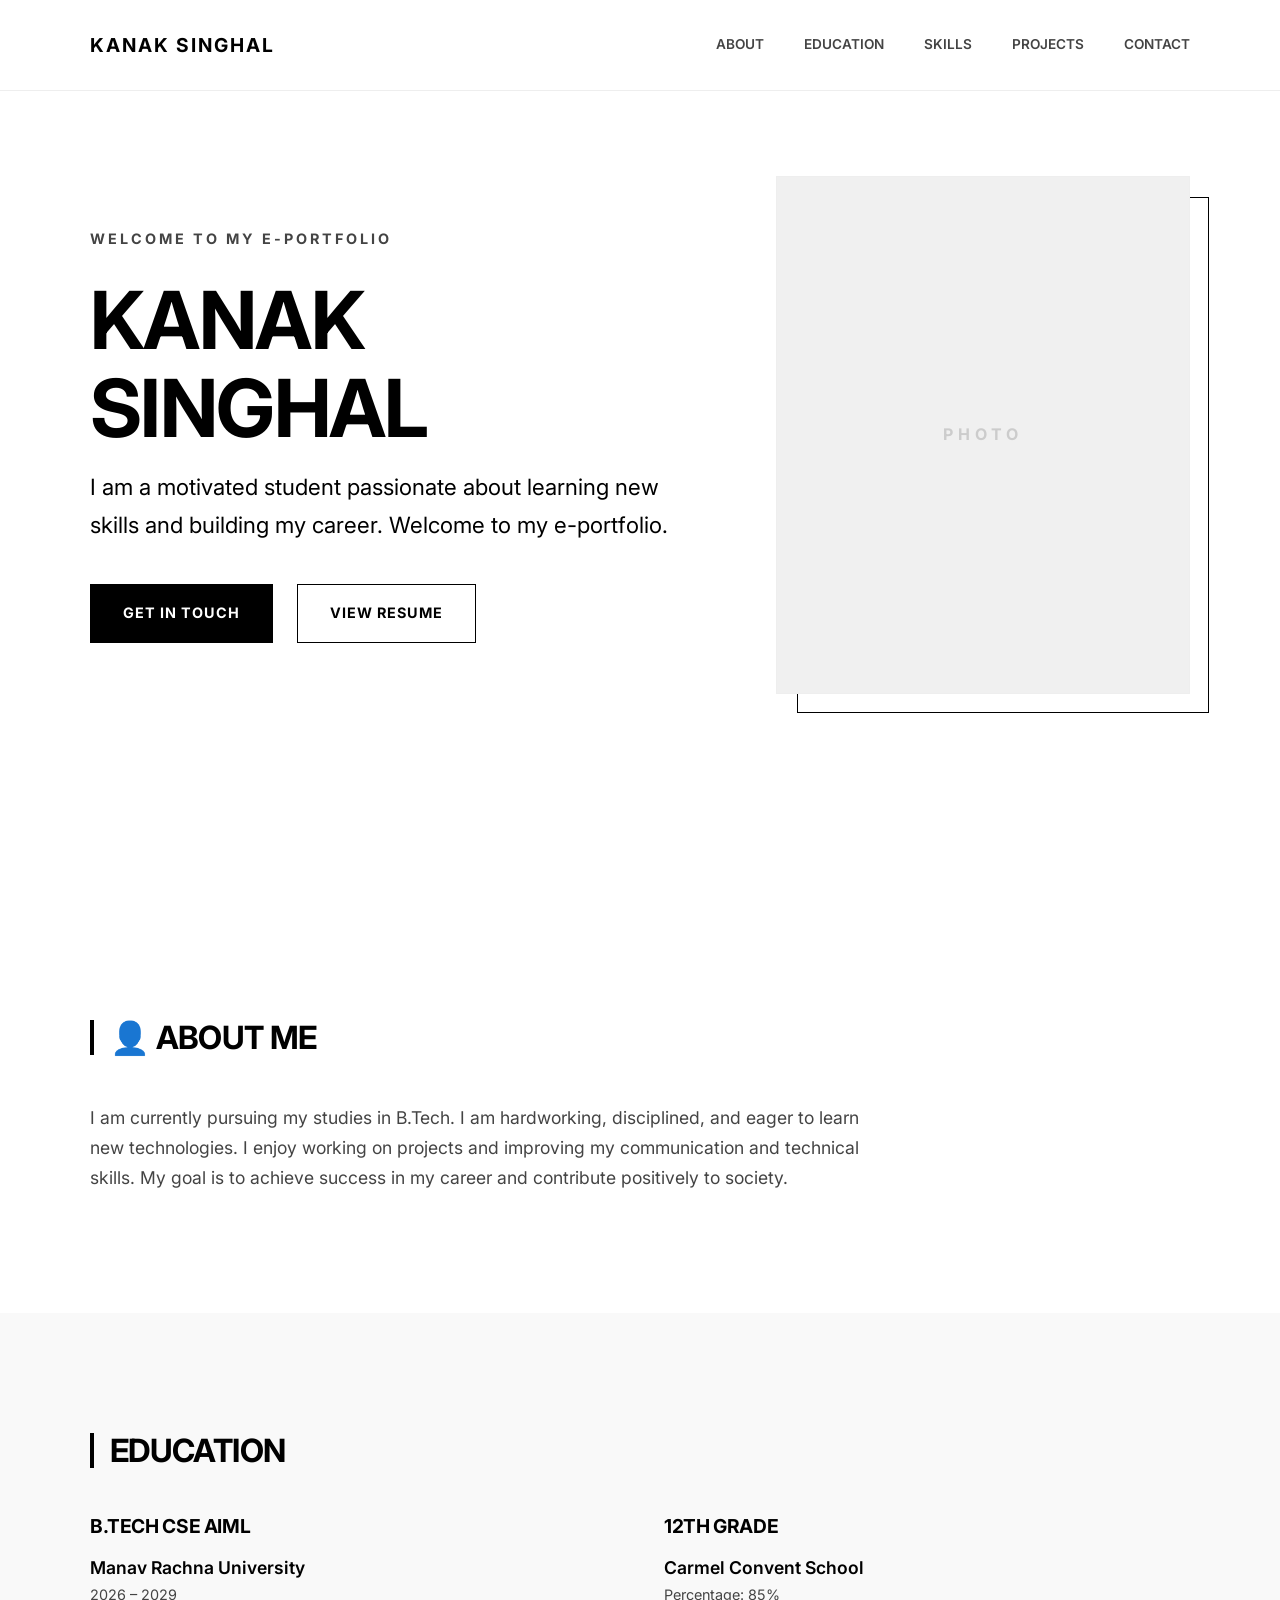
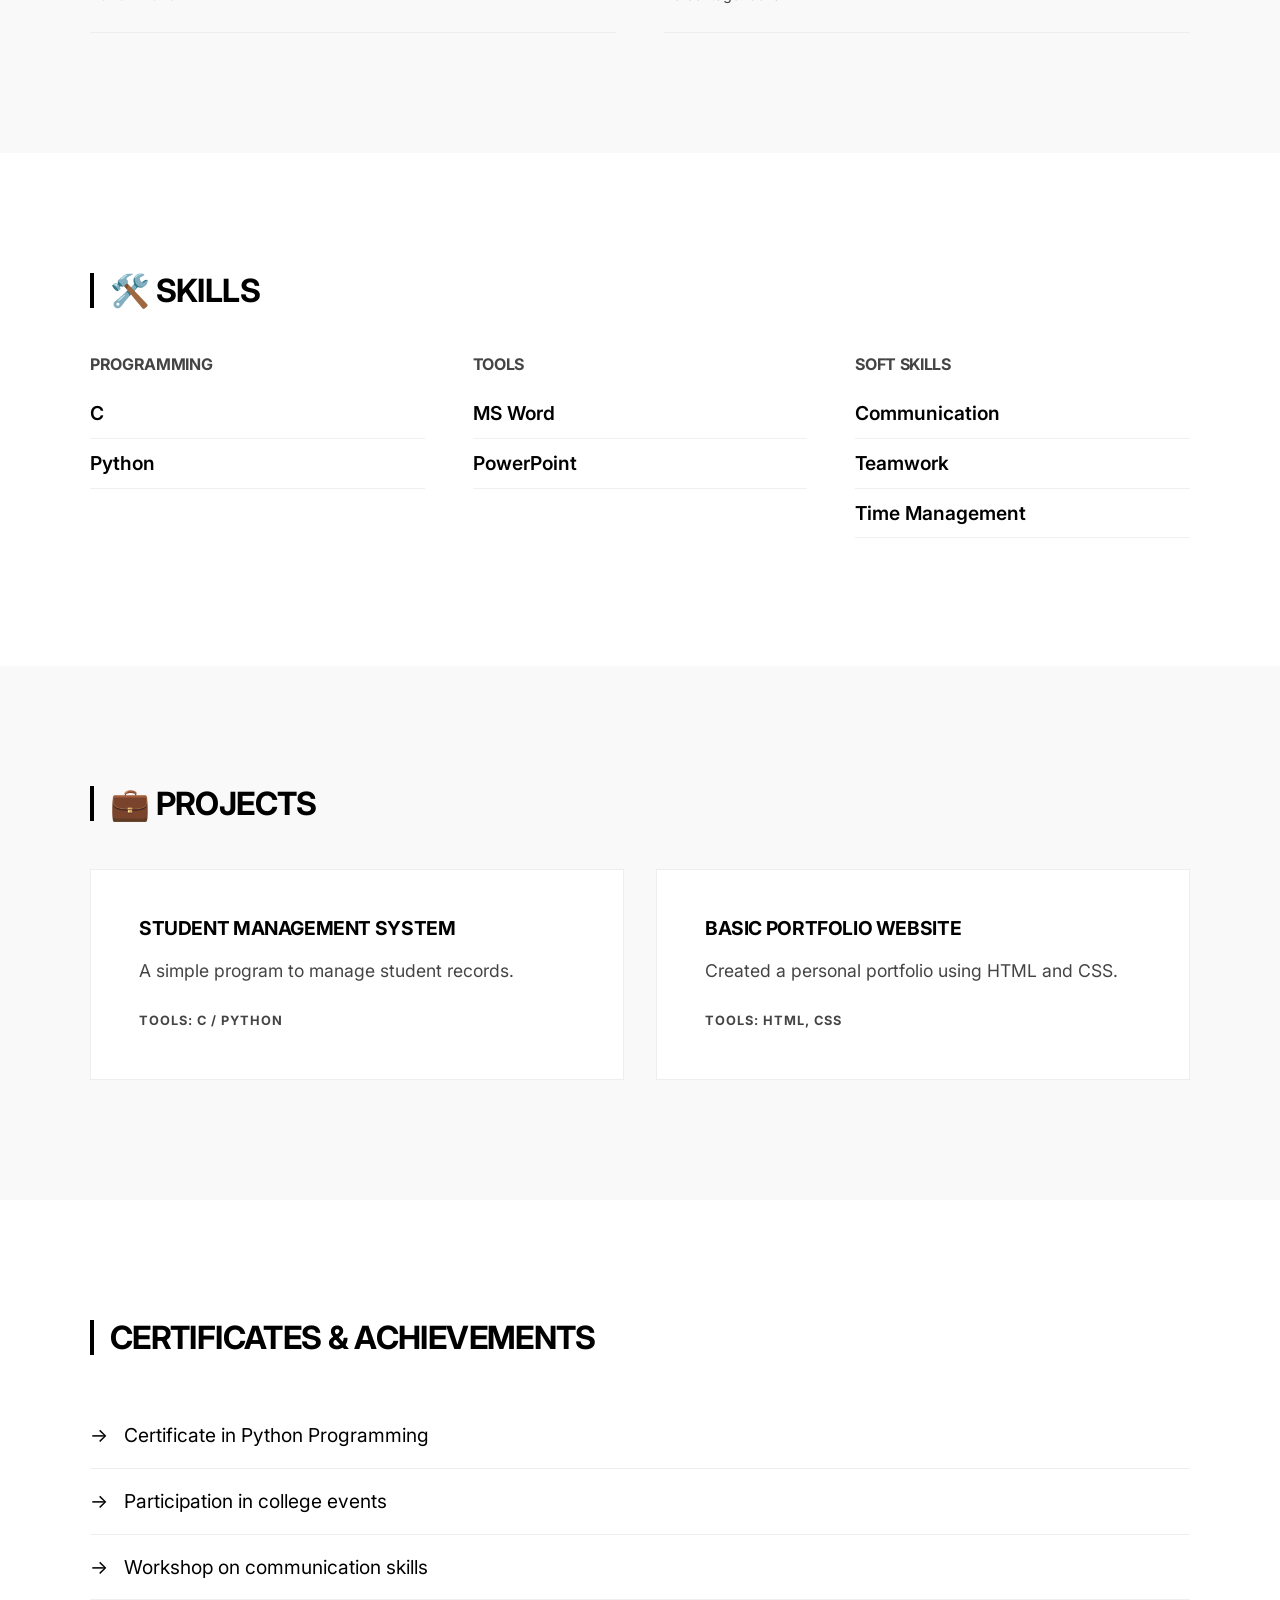
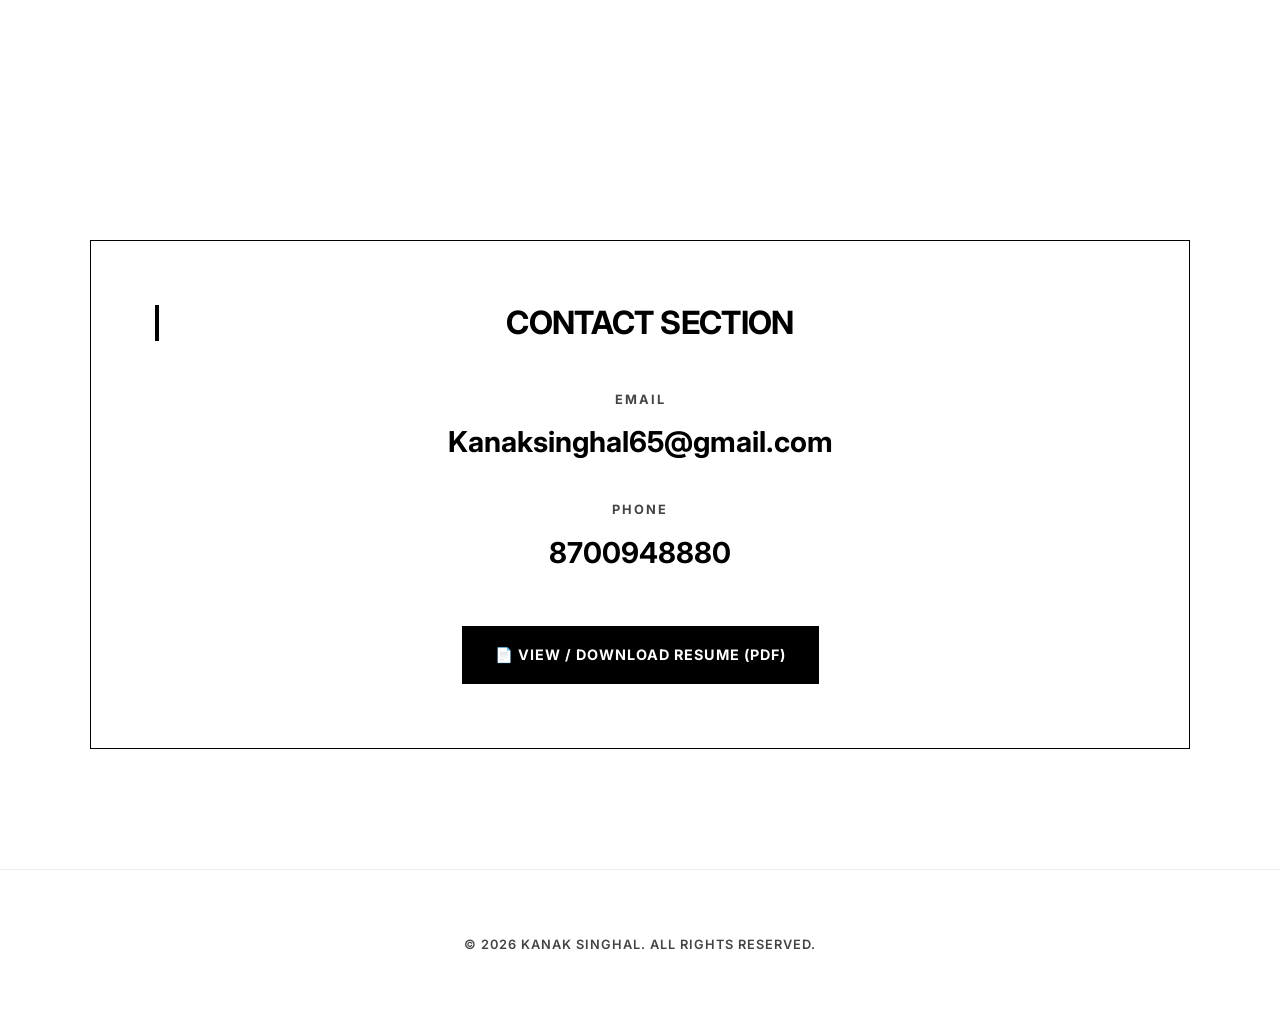
==== index.html @ b224917a "initial commit" ====
<!DOCTYPE html>
<html lang="en">
<head>
    <meta charset="UTF-8">
    <meta name="viewport" content="width=device-width, initial-scale=1.0">
    <title>Kanak Singhal | E-Portfolio</title>
    <meta name="description" content="Personal portfolio of Kanak Singhal, a motivated student pursuing B.Tech CSE AIML.">
    <link rel="stylesheet" href="style.css">
</head>
<body>

    <nav>
        <div class="container">
            <a href="#" class="logo">KANAK SINGHAL</a>
            <div class="nav-links">
                <a href="#about">ABOUT</a>
                <a href="#education">EDUCATION</a>
                <a href="#skills">SKILLS</a>
                <a href="#projects">PROJECTS</a>
                <a href="#contact">CONTACT</a>
            </div>
        </div>
    </nav>

    <main>
        <section class="hero" id="home">
            <div class="container hero-grid">
                <div class="hero-content reveal">
                    <span class="hero-sub">WELCOME TO MY E-PORTFOLIO</span>
                    <h1>KANAK SINGHAL</h1>
                    <p class="hero-intro">I am a motivated student passionate about learning new skills and building my career. Welcome to my e-portfolio.</p>
                    <div class="hero-actions">
                        <a href="#contact" class="btn primary">Get In Touch</a>
                        <a href="resume.html" class="btn secondary">View Resume</a>
                    </div>
                </div>
                <div class="hero-image-container reveal">
                    <div class="photo-placeholder">
                        <span>PHOTO</span>
                    </div>
                </div>
            </div>
        </section>

        <section id="about" class="container">
            <div class="reveal">
                <h2 class="section-title">👤 ABOUT ME</h2>
                <div class="content-block">
                    <p>
                        I am currently pursuing my studies in B.Tech. I am hardworking, disciplined, and eager to learn new technologies. I enjoy working on projects and improving my communication and technical skills. My goal is to achieve success in my career and contribute positively to society.
                    </p>
                </div>
            </div>
        </section>

        <section id="education" class="bg-alt">
            <div class="container">
                <div class="reveal">
                    <h2 class="section-title">EDUCATION</h2>
                    <div class="education-grid">
                        <div class="edu-item">
                            <h3>B.Tech CSE AIML</h3>
                            <p class="institution">Manav Rachna University</p>
                            <p class="period">2026 – 2029</p>
                        </div>
                        <div class="edu-item">
                            <h3>12th Grade</h3>
                            <p class="institution">Carmel Convent School</p>
                            <p class="percentage">Percentage: 85%</p>
                        </div>
                    </div>
                </div>
            </div>
        </section>

        <section id="skills" class="container">
            <div class="reveal">
                <h2 class="section-title">🛠️ SKILLS</h2>
                <div class="skills-container">
                    <div class="skill-category">
                        <h3>PROGRAMMING</h3>
                        <ul>
                            <li>C</li>
                            <li>Python</li>
                        </ul>
                    </div>
                    <div class="skill-category">
                        <h3>TOOLS</h3>
                        <ul>
                            <li>MS Word</li>
                            <li>PowerPoint</li>
                        </ul>
                    </div>
                    <div class="skill-category">
                        <h3>SOFT SKILLS</h3>
                        <ul>
                            <li>Communication</li>
                            <li>Teamwork</li>
                            <li>Time Management</li>
                        </ul>
                    </div>
                </div>
            </div>
        </section>

        <section id="projects" class="bg-alt">
            <div class="container">
                <h2 class="section-title reveal">💼 PROJECTS</h2>
                <div class="projects-grid">
                    <div class="project-card reveal">
                        <div class="project-info">
                            <h3>STUDENT MANAGEMENT SYSTEM</h3>
                            <p>A simple program to manage student records.</p>
                            <span class="tools-used">Tools: C / Python</span>
                        </div>
                    </div>
                    <div class="project-card reveal">
                        <div class="project-info">
                            <h3>BASIC PORTFOLIO WEBSITE</h3>
                            <p>Created a personal portfolio using HTML and CSS.</p>
                            <span class="tools-used">Tools: HTML, CSS</span>
                        </div>
                    </div>
                </div>
            </div>
        </section>

        <section id="achievements" class="container">
            <div class="reveal">
                <h2 class="section-title">CERTIFICATES & ACHIEVEMENTS</h2>
                <ul class="achievement-list">
                    <li>Certificate in Python Programming</li>
                    <li>Participation in college events</li>
                    <li>Workshop on communication skills</li>
                </ul>
            </div>
        </section>

        <section id="contact" class="container">
            <div class="reveal contact-card">
                <h2 class="section-title">CONTACT SECTION</h2>
                <div class="contact-info">
                    <div class="contact-item">
                        <span class="label">EMAIL</span>
                        <a href="mailto:Kanaksinghal65@gmail.com">Kanaksinghal65@gmail.com</a>
                    </div>
                    <div class="contact-item">
                        <span class="label">PHONE</span>
                        <a href="tel:8700948880">8700948880</a>
                    </div>
                </div>
                <div style="margin-top: 3rem;">
                    <a href="resume.html" class="btn primary">📄 VIEW / DOWNLOAD RESUME (PDF)</a>
                </div>
            </div>
        </section>
    </main>

    <footer>
        <div class="container">
            <p>&copy; 2026 KANAK SINGHAL. ALL RIGHTS RESERVED.</p>
        </div>
    </footer>

    <script src="script.js"></script>
</body>
</html>
---- style.css ----
@import url('https://fonts.googleapis.com/css2?family=Inter:wght@300;400;500;700&display=swap');

:root {
    --bg-primary: #ffffff;
    --bg-secondary: #f9f9f9;
    --text-primary: #000000;
    --text-secondary: #444444;
    --accent: #000000;
    --border-color: #eeeeee;
    --max-width: 1100px;
    --transition-smooth: all 0.4s cubic-bezier(0.25, 1, 0.5, 1);
}

* {
    margin: 0;
    padding: 0;
    box-sizing: border-box;
}

html {
    scroll-behavior: smooth;
}

body {
    font-family: 'Inter', sans-serif;
    background-color: var(--bg-primary);
    color: var(--text-primary);
    line-height: 1.7;
    overflow-x: hidden;
}

/* Typography */
h1, h2, h3 {
    font-weight: 700;
    letter-spacing: -0.02em;
    line-height: 1.1;
    text-transform: uppercase;
}

h1 { font-size: clamp(2.5rem, 10vw, 5rem); margin-bottom: 1rem; }
h2.section-title { font-size: 2rem; margin-bottom: 3rem; border-left: 4px solid var(--text-primary); padding-left: 1rem; }
h3 { font-size: 1.2rem; margin-bottom: 1rem; color: var(--text-primary); }
p { font-size: 1.1rem; color: var(--text-secondary); }

/* Layout */
.container {
    width: 90%;
    max-width: var(--max-width);
    margin: 0 auto;
}

section {
    padding: 120px 0;
}

.bg-alt {
    background-color: var(--bg-secondary);
}

/* Navigation */
nav {
    position: fixed;
    top: 0;
    left: 0;
    width: 100%;
    z-index: 1000;
    background: rgba(255, 255, 255, 0.9);
    backdrop-filter: blur(10px);
    border-bottom: 1px solid var(--border-color);
}

nav .container {
    display: flex;
    justify-content: space-between;
    align-items: center;
    height: 90px;
}

.logo {
    font-weight: 700;
    font-size: 1.2rem;
    text-decoration: none;
    color: var(--text-primary);
    letter-spacing: 2px;
}

.nav-links {
    display: flex;
    gap: 2.5rem;
}

.nav-links a {
    text-decoration: none;
    color: var(--text-secondary);
    font-size: 0.85rem;
    font-weight: 600;
    transition: var(--transition-smooth);
}

.nav-links a:hover {
    color: var(--text-primary);
}

/* Hero Section */
.hero {
    min-height: 100vh;
    display: flex;
    align-items: center;
    padding-top: 90px;
}

.hero-grid {
    display: grid;
    grid-template-columns: 1.2fr 0.8fr;
    gap: 4rem;
    align-items: center;
}

.hero-sub {
    font-size: 0.9rem;
    font-weight: 700;
    color: var(--text-secondary);
    letter-spacing: 3px;
    display: block;
    margin-bottom: 1.5rem;
}

.hero-intro {
    font-size: 1.4rem;
    max-width: 600px;
    margin-bottom: 2.5rem;
    color: var(--text-primary);
}

.hero-actions {
    display: flex;
    gap: 1.5rem;
}

.btn {
    display: inline-block;
    padding: 1rem 2rem;
    text-decoration: none;
    font-weight: 700;
    font-size: 0.9rem;
    text-transform: uppercase;
    letter-spacing: 1px;
    transition: var(--transition-smooth);
    border: 1px solid var(--text-primary);
}

.btn.primary {
    background-color: var(--text-primary);
    color: var(--bg-primary);
}

.btn.primary:hover {
    background-color: transparent;
    color: var(--text-primary);
}

.btn.secondary {
    background-color: transparent;
    color: var(--text-primary);
}

.btn.secondary:hover {
    background-color: var(--text-primary);
    color: var(--bg-primary);
}

.photo-placeholder {
    width: 100%;
    aspect-ratio: 4 / 5;
    background-color: #f0f0f0;
    display: flex;
    align-items: center;
    justify-content: center;
    border: 1px solid var(--border-color);
    position: relative;
}

.photo-placeholder::after {
    content: '';
    position: absolute;
    top: 20px;
    left: 20px;
    right: -20px;
    bottom: -20px;
    border: 1px solid var(--text-primary);
    z-index: -1;
}

.photo-placeholder span {
    font-weight: 700;
    color: #ccc;
    letter-spacing: 5px;
}

/* Content Blocks */
.content-block {
    max-width: 800px;
}

.education-grid {
    display: grid;
    grid-template-columns: repeat(auto-fit, minmax(300px, 1fr));
    gap: 3rem;
}

.edu-item {
    border-bottom: 1px solid var(--border-color);
    padding-bottom: 1.5rem;
}

.edu-item .institution {
    font-weight: 600;
    color: var(--text-primary);
}

.edu-item .period, .edu-item .percentage {
    font-size: 0.9rem;
    color: var(--text-secondary);
}

/* Skills */
.skills-container {
    display: grid;
    grid-template-columns: repeat(auto-fit, minmax(250px, 1fr));
    gap: 3rem;
}

.skill-category h3 {
    font-size: 1rem;
    margin-bottom: 1.5rem;
    color: var(--text-secondary);
}

.skill-category ul {
    list-style: none;
}

.skill-category li {
    font-size: 1.2rem;
    font-weight: 600;
    margin-bottom: 0.5rem;
    padding-bottom: 0.5rem;
    border-bottom: 1px solid #f0f0f0;
}

/* Projects */
.projects-grid {
    display: grid;
    grid-template-columns: repeat(auto-fit, minmax(400px, 1fr));
    gap: 2rem;
}

.project-card {
    background-color: var(--bg-primary);
    padding: 3rem;
    border: 1px solid var(--border-color);
    transition: var(--transition-smooth);
}

.project-card:hover {
    border-color: var(--text-primary);
    transform: translateY(-5px);
}

.tools-used {
    display: block;
    margin-top: 1.5rem;
    font-size: 0.8rem;
    font-weight: 700;
    text-transform: uppercase;
    color: var(--text-secondary);
    letter-spacing: 1px;
}

/* Achievements */
.achievement-list {
    list-style: none;
}

.achievement-list li {
    font-size: 1.2rem;
    padding: 1rem 0;
    border-bottom: 1px solid var(--border-color);
}

.achievement-list li::before {
    content: '→';
    margin-right: 1rem;
}

/* Contact */
.contact-card {
    text-align: center;
    padding: 4rem;
    border: 1px solid var(--text-primary);
}

.contact-info {
    display: flex;
    flex-direction: column;
    gap: 2rem;
    margin-top: 3rem;
}

.contact-item .label {
    display: block;
    font-size: 0.8rem;
    font-weight: 700;
    letter-spacing: 2px;
    margin-bottom: 0.5rem;
    color: var(--text-secondary);
}

.contact-item a {
    font-size: 1.8rem;
    font-weight: 700;
    color: var(--text-primary);
    text-decoration: none;
    border-bottom: 2px solid transparent;
    transition: var(--transition-smooth);
}

.contact-item a:hover {
    border-color: var(--text-primary);
}

/* Reveal */
.reveal {
    opacity: 0;
    transform: translateY(30px);
    transition: all 0.8s cubic-bezier(0.25, 1, 0.5, 1);
}

.reveal.active {
    opacity: 1;
    transform: translateY(0);
}

/* Footer */
footer {
    padding: 4rem 0;
    border-top: 1px solid var(--border-color);
    text-align: center;
}

footer p {
    font-size: 0.8rem;
    font-weight: 600;
    letter-spacing: 1px;
}

/* Responsive */
@media (max-width: 992px) {
    .hero-grid { grid-template-columns: 1fr; text-align: center; gap: 3rem; }
    .hero-intro { margin-left: auto; margin-right: auto; }
    .hero-actions { justify-content: center; }
    .photo-placeholder { max-width: 400px; margin: 0 auto; }
}

@media (max-width: 768px) {
    .nav-links { display: none; }
    section { padding: 80px 0; }
    .contact-item a { font-size: 1.2rem; }
    .projects-grid { grid-template-columns: 1fr; }
}
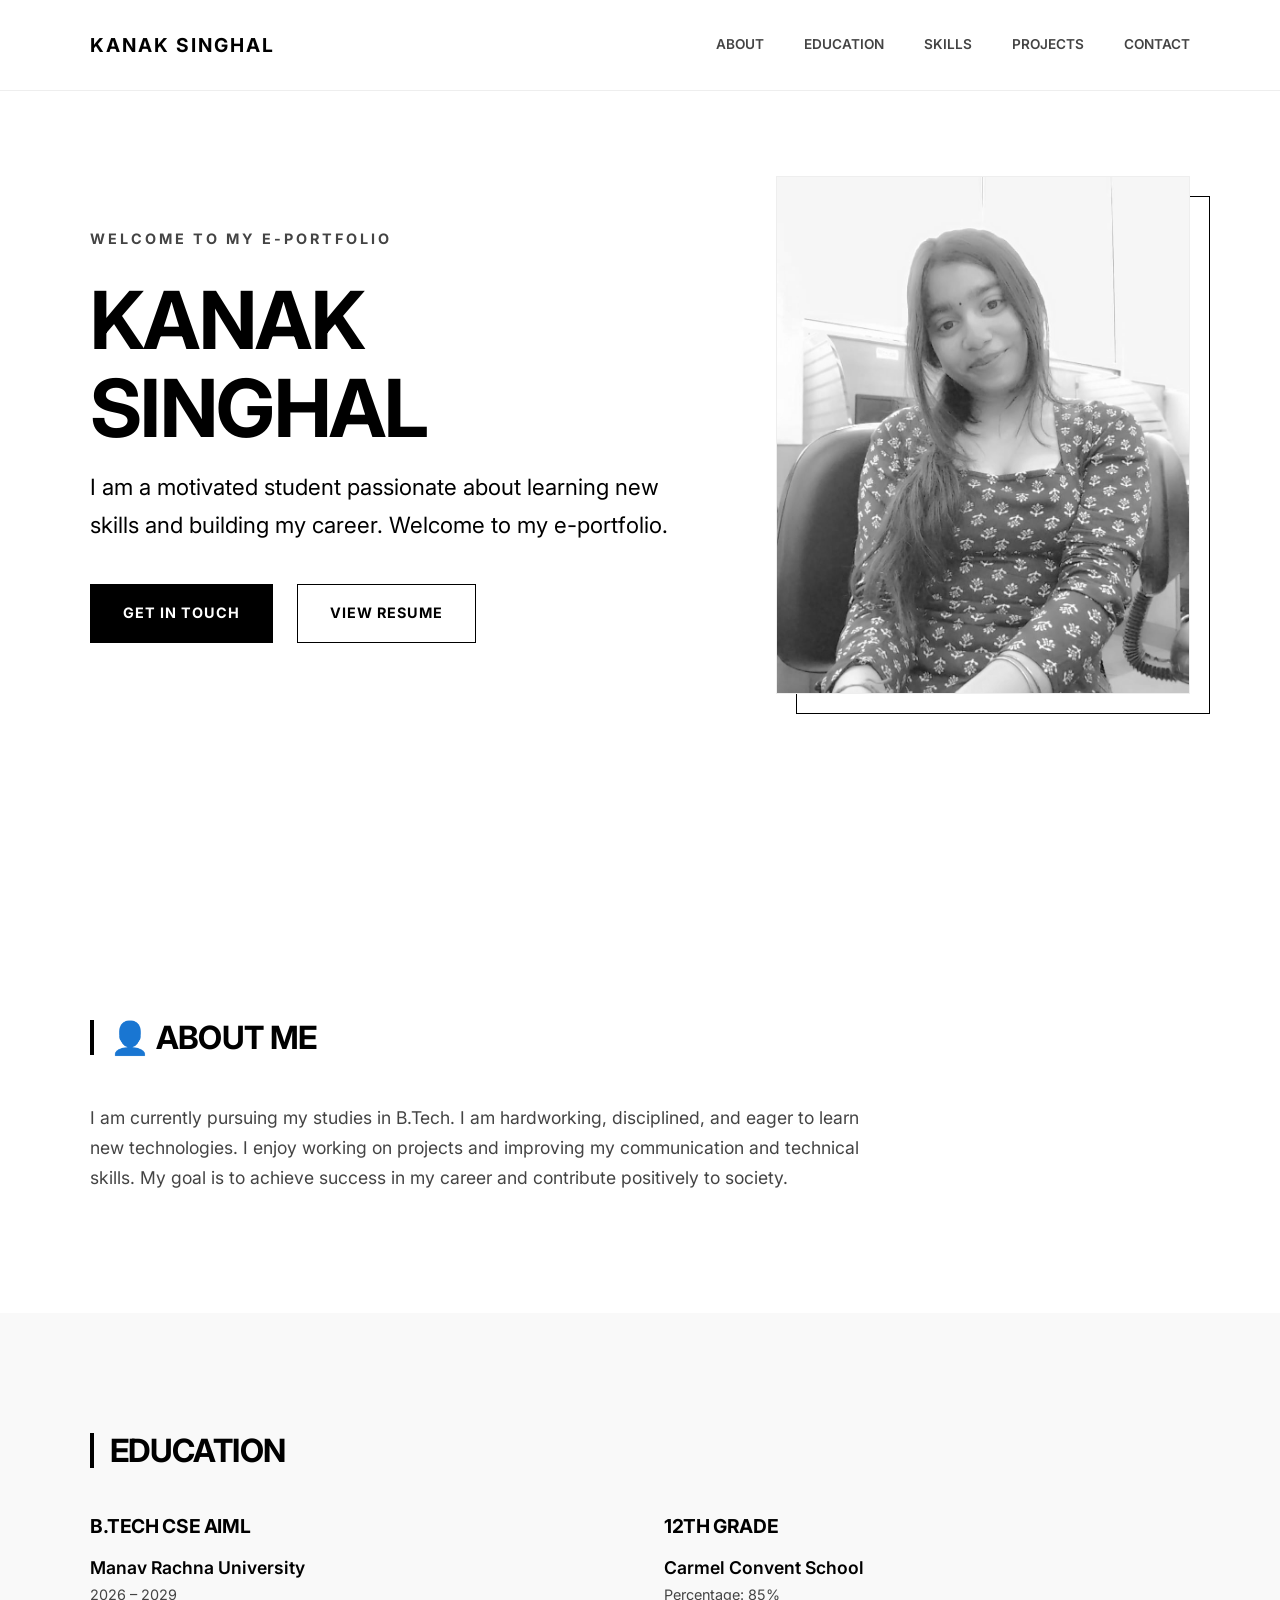
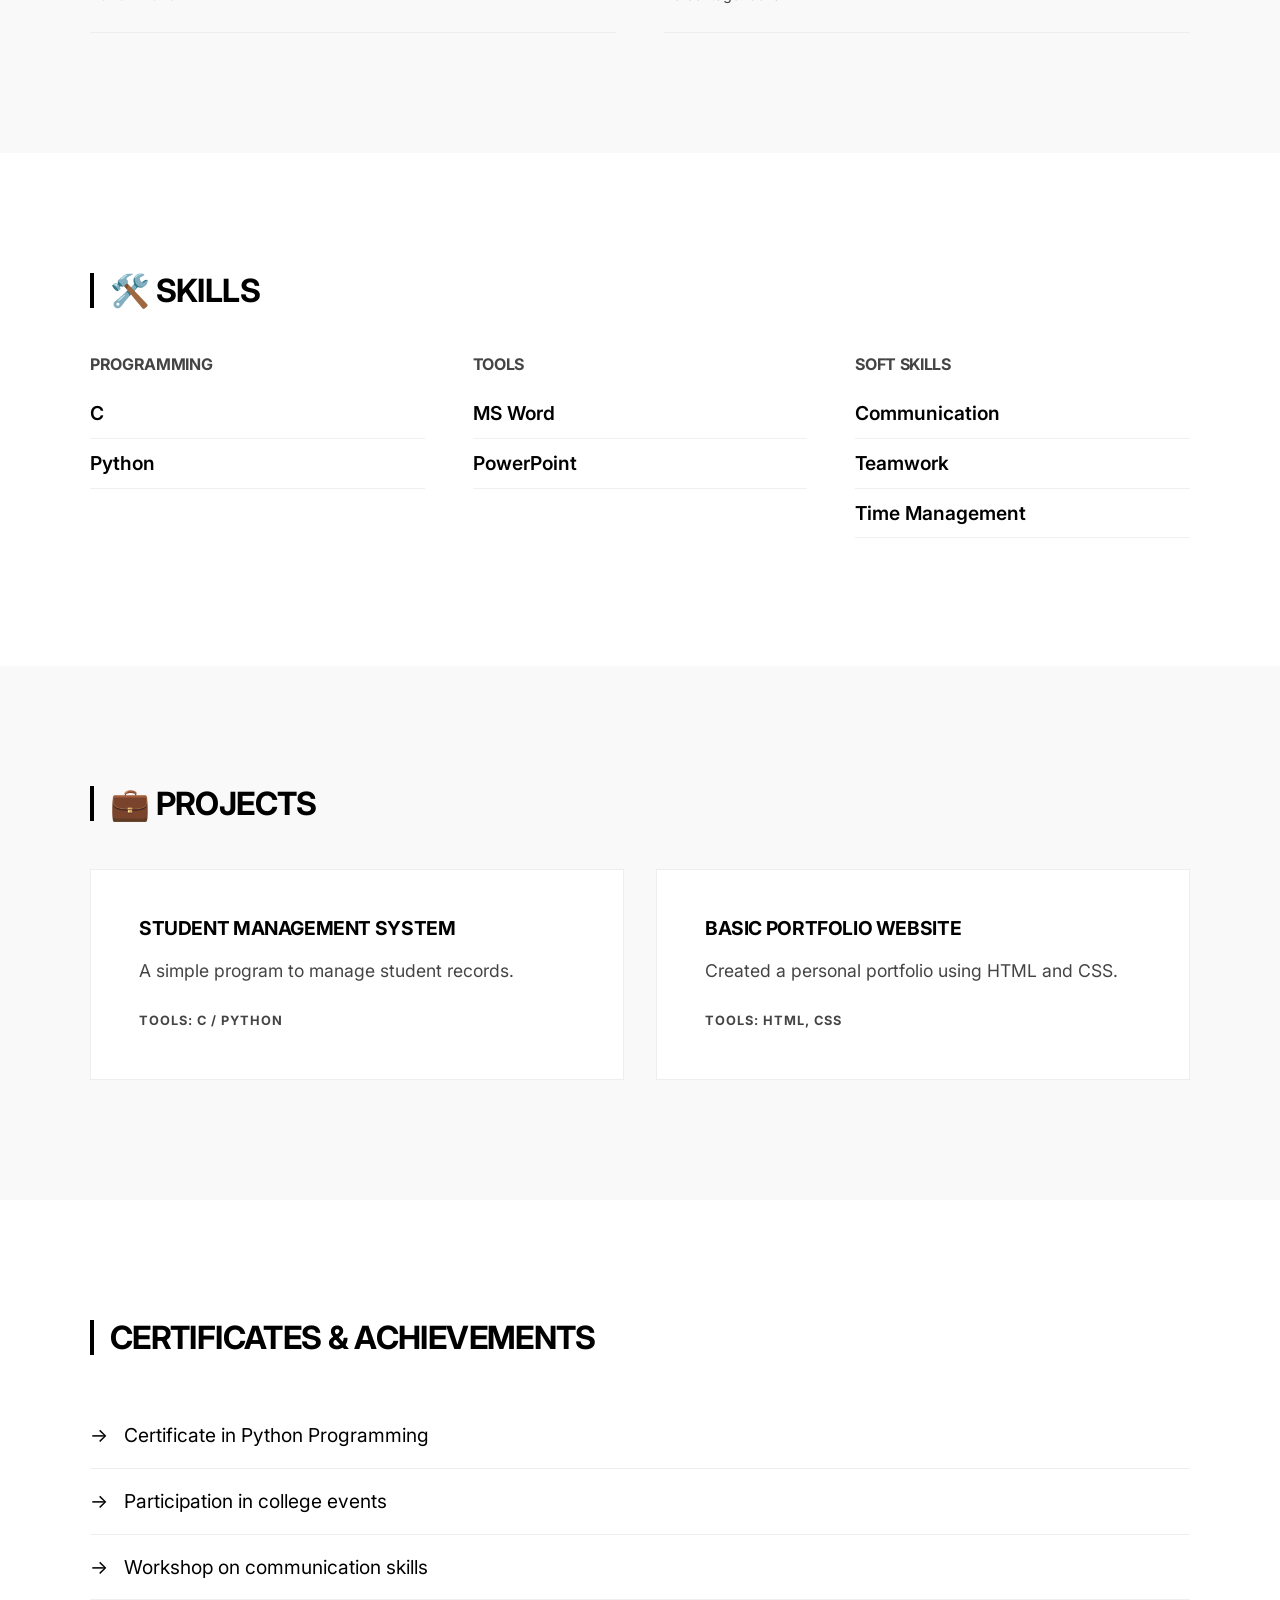
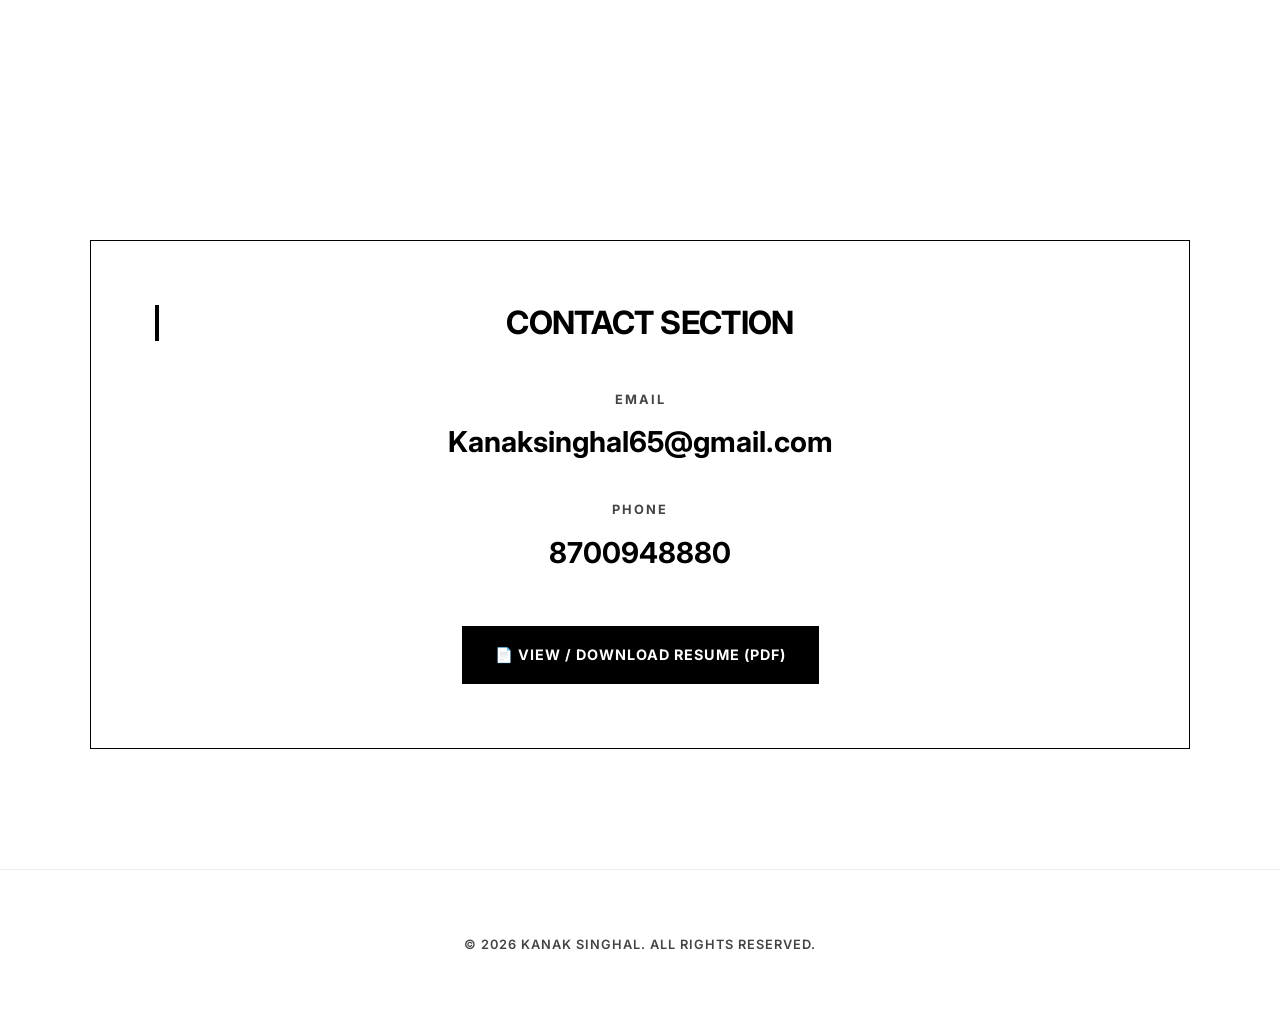
==== commit ee56690c: "Add files via upload added image" ====
--- a/index.html
+++ b/index.html
@@ -35,9 +35,7 @@
                     </div>
                 </div>
                 <div class="hero-image-container reveal">
-                    <div class="photo-placeholder">
-                        <span>PHOTO</span>
-                    </div>
+                    <img src="portfolio.jpeg" alt="Kanak Singhal" class="hero-photo">
                 </div>
             </div>
         </section>
--- a/style.css
+++ b/style.css
@@ -169,18 +169,25 @@
     color: var(--bg-primary);
 }
 
-.photo-placeholder {
+.hero-photo {
     width: 100%;
     aspect-ratio: 4 / 5;
-    background-color: #f0f0f0;
-    display: flex;
-    align-items: center;
-    justify-content: center;
+    object-fit: cover;
+    filter: grayscale(100%);
     border: 1px solid var(--border-color);
+    transition: var(--transition-smooth);
+    display: block;
+}
+
+.hero-photo:hover {
+    filter: grayscale(0%);
+}
+
+.hero-image-container {
     position: relative;
 }
 
-.photo-placeholder::after {
+.hero-image-container::after {
     content: '';
     position: absolute;
     top: 20px;
@@ -191,12 +198,6 @@
     z-index: -1;
 }
 
-.photo-placeholder span {
-    font-weight: 700;
-    color: #ccc;
-    letter-spacing: 5px;
-}
-
 /* Content Blocks */
 .content-block {
     max-width: 800px;
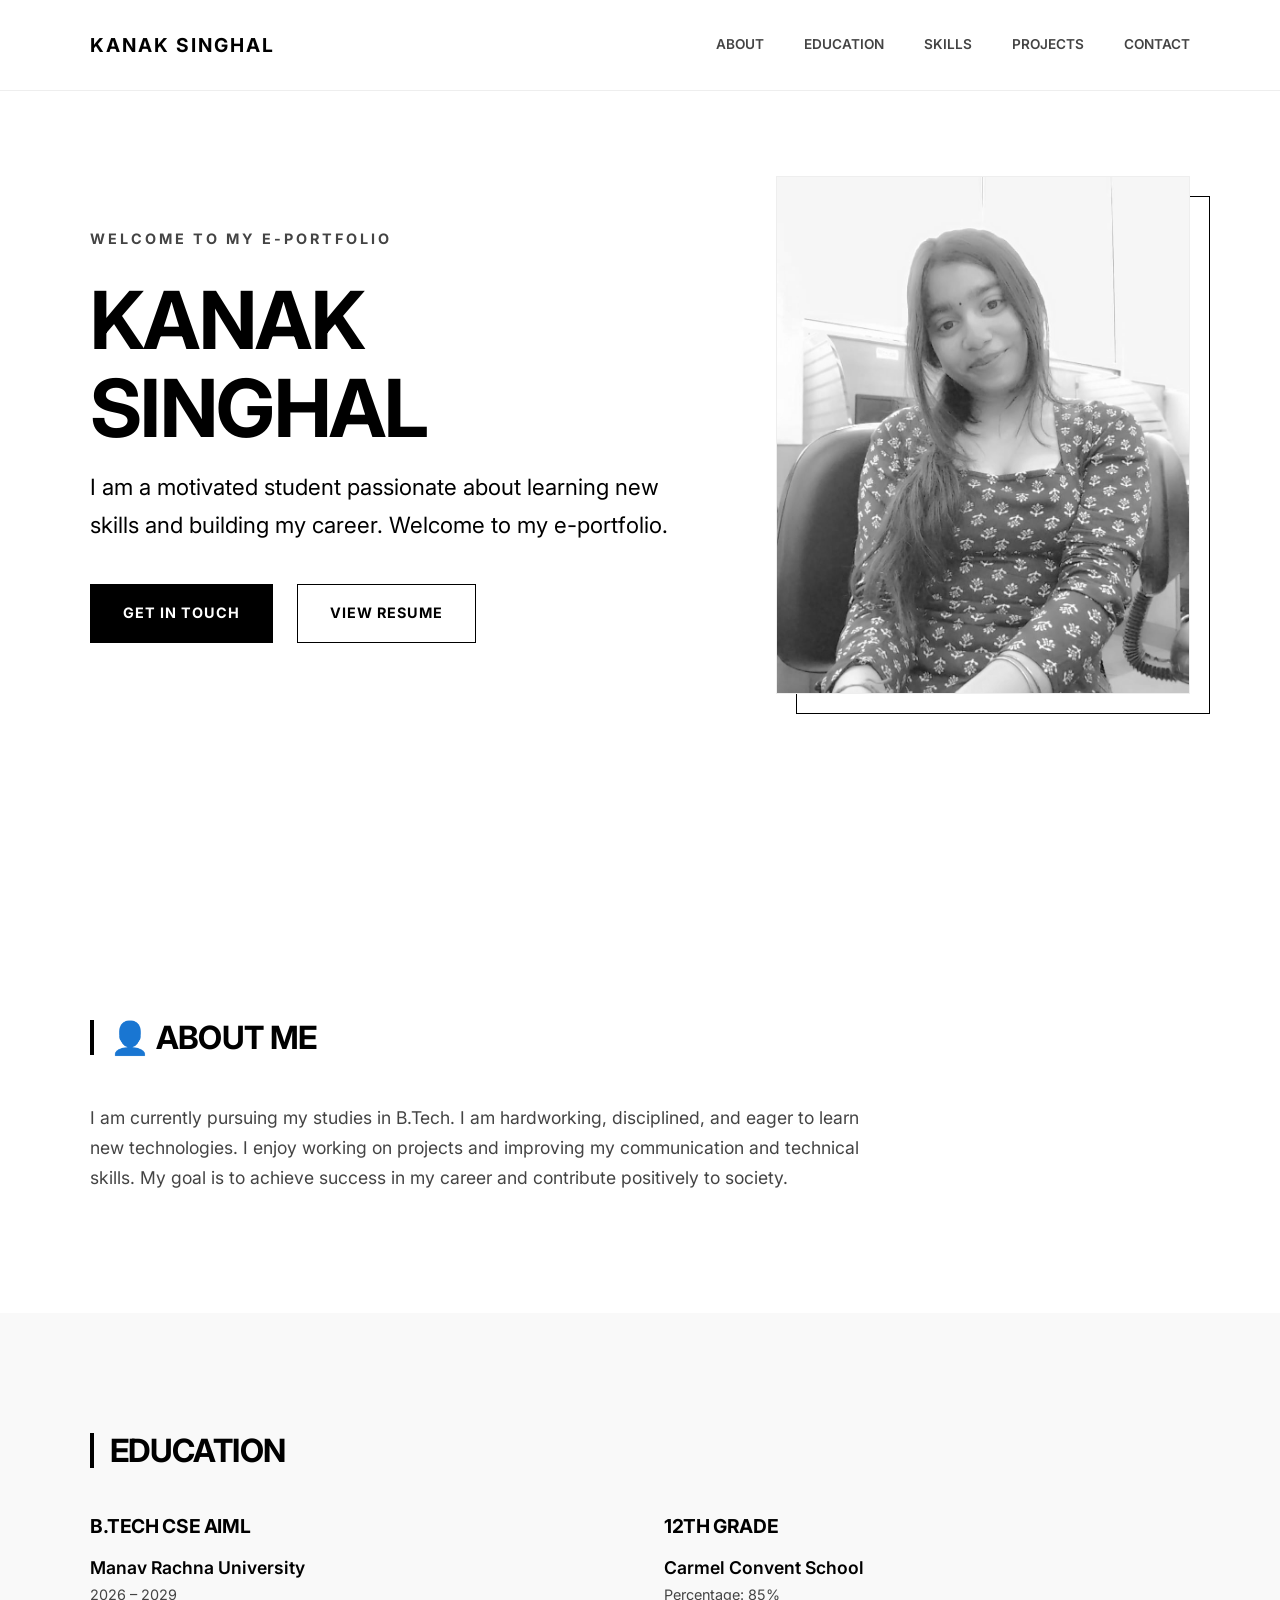
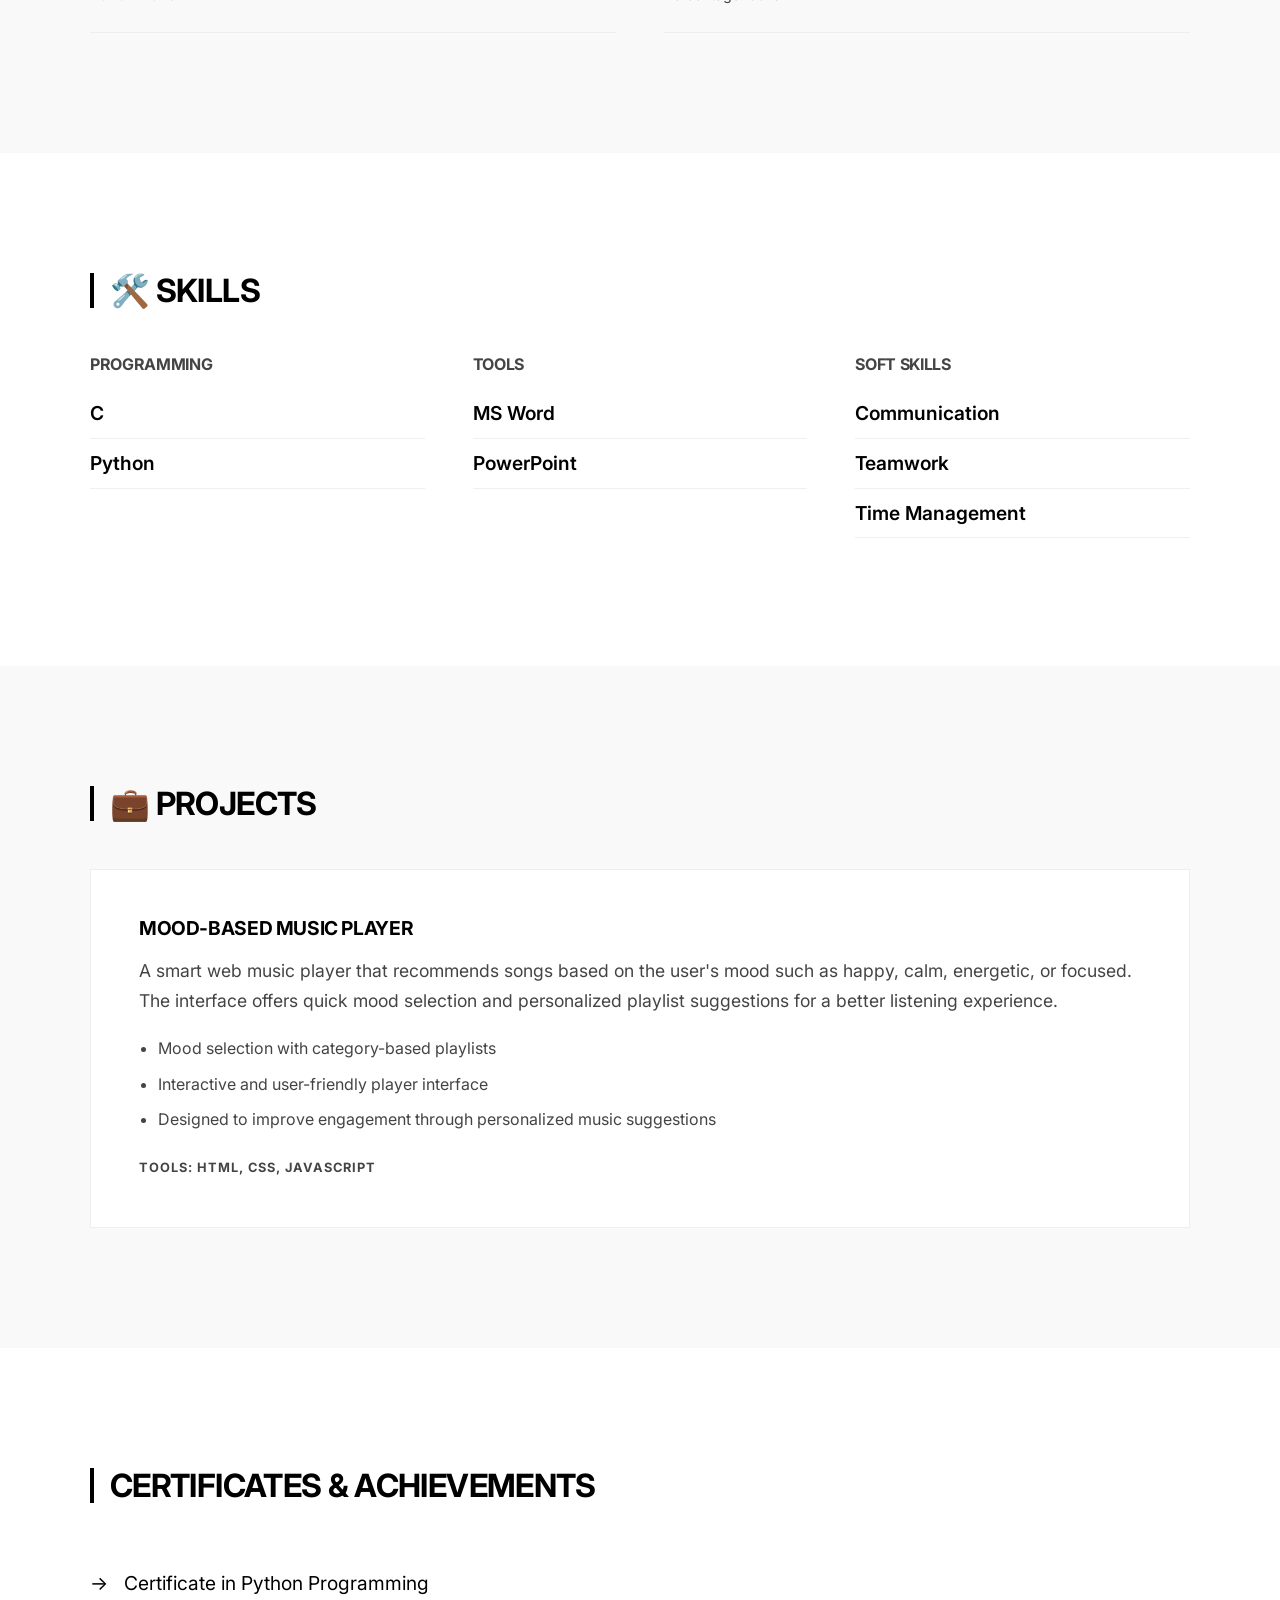
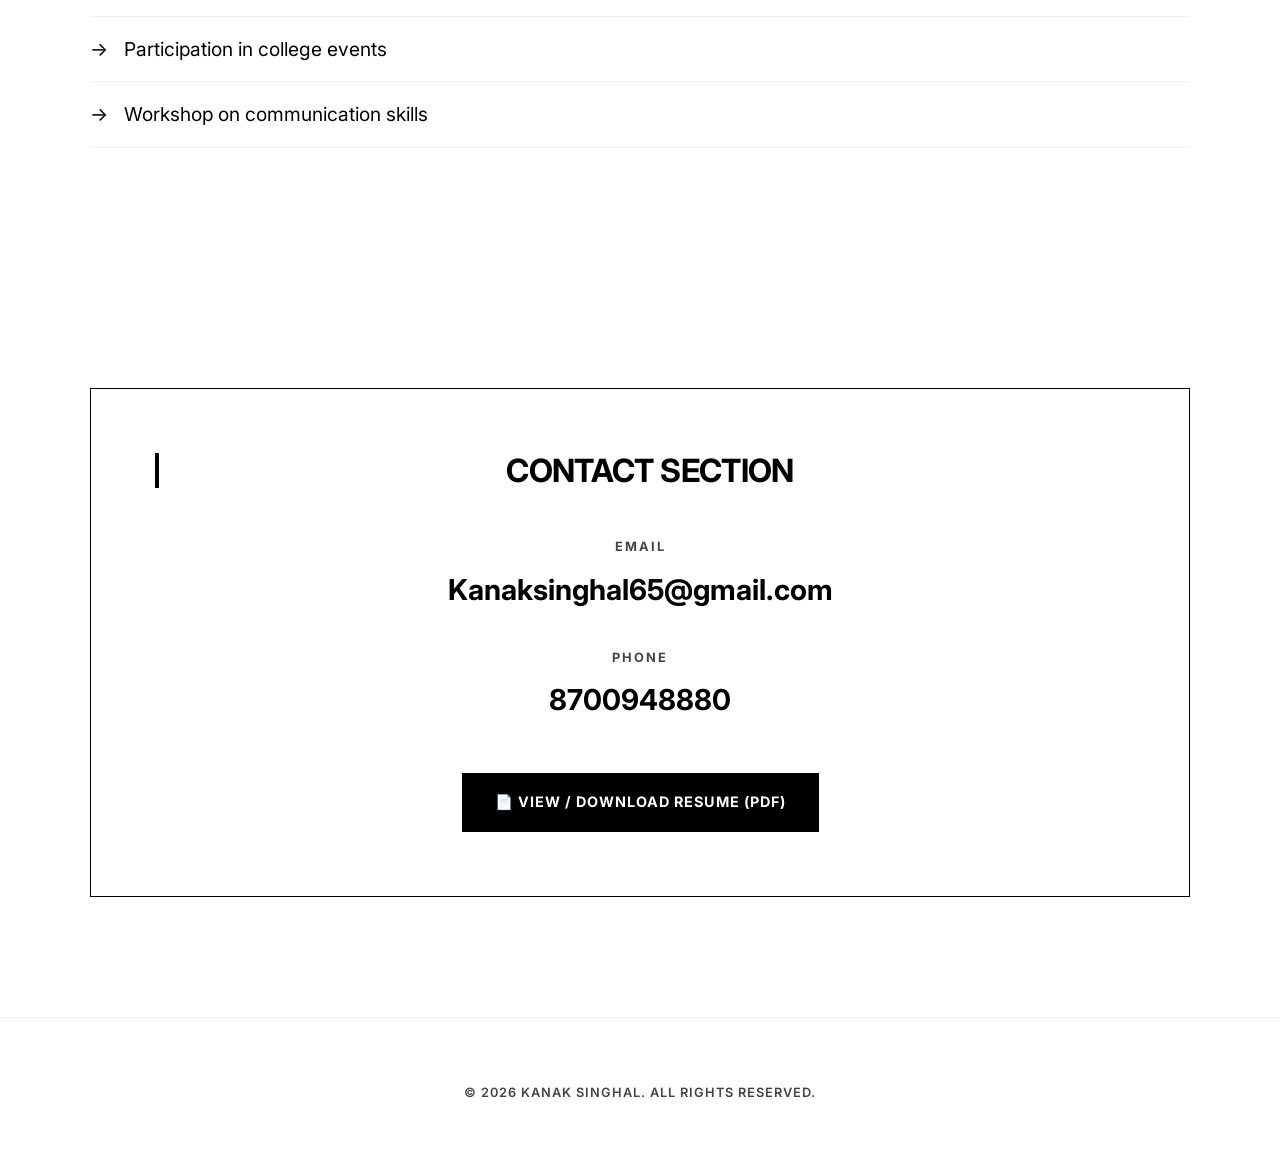
==== commit 173a5df2: "Add files via upload" ====
--- a/index.html
+++ b/index.html
@@ -107,16 +107,18 @@
                 <div class="projects-grid">
                     <div class="project-card reveal">
                         <div class="project-info">
-                            <h3>STUDENT MANAGEMENT SYSTEM</h3>
-                            <p>A simple program to manage student records.</p>
-                            <span class="tools-used">Tools: C / Python</span>
-                        </div>
-                    </div>
-                    <div class="project-card reveal">
-                        <div class="project-info">
-                            <h3>BASIC PORTFOLIO WEBSITE</h3>
-                            <p>Created a personal portfolio using HTML and CSS.</p>
-                            <span class="tools-used">Tools: HTML, CSS</span>
+                            <h3>MOOD-BASED MUSIC PLAYER</h3>
+                            <p>
+                                A smart web music player that recommends songs based on the user's mood such as happy,
+                                calm, energetic, or focused. The interface offers quick mood selection and personalized
+                                playlist suggestions for a better listening experience.
+                            </p>
+                            <ul class="project-points">
+                                <li>Mood selection with category-based playlists</li>
+                                <li>Interactive and user-friendly player interface</li>
+                                <li>Designed to improve engagement through personalized music suggestions</li>
+                            </ul>
+                            <span class="tools-used">Tools: HTML, CSS, JavaScript</span>
                         </div>
                     </div>
                 </div>
--- a/style.css
+++ b/style.css
@@ -252,7 +252,7 @@
 /* Projects */
 .projects-grid {
     display: grid;
-    grid-template-columns: repeat(auto-fit, minmax(400px, 1fr));
+    grid-template-columns: 1fr;
     gap: 2rem;
 }
 
@@ -276,6 +276,17 @@
     text-transform: uppercase;
     color: var(--text-secondary);
     letter-spacing: 1px;
+}
+
+.project-points {
+    margin-top: 1.25rem;
+    padding-left: 1.2rem;
+    color: var(--text-secondary);
+}
+
+.project-points li {
+    margin-bottom: 0.5rem;
+    font-size: 1rem;
 }
 
 /* Achievements */
